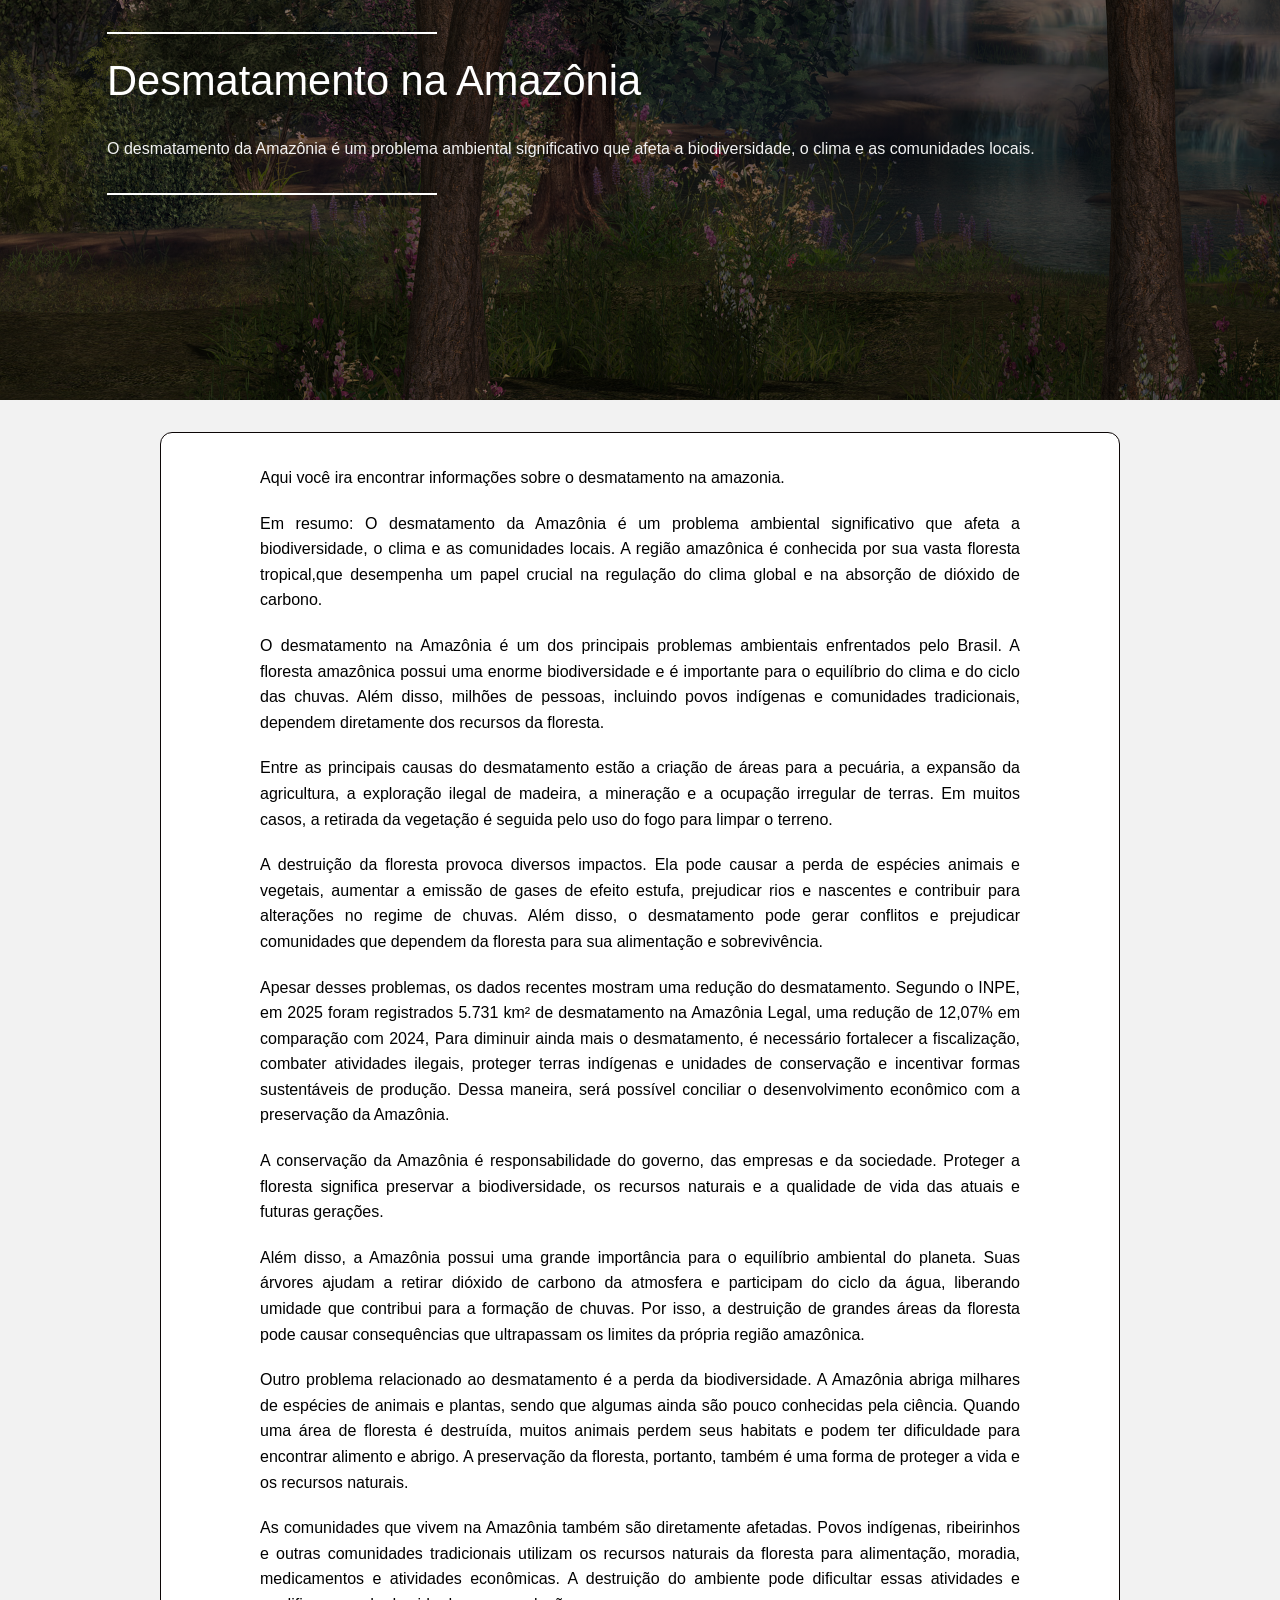
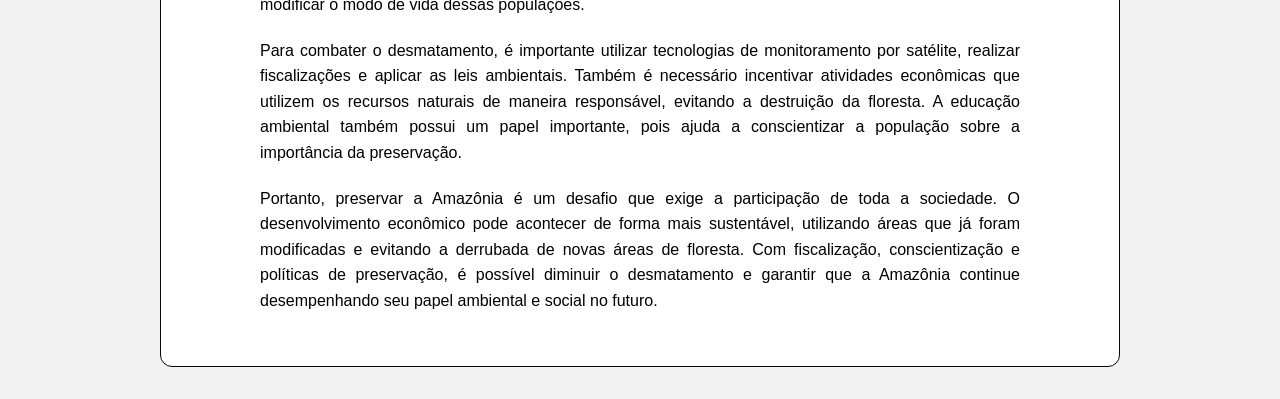
==== index.html @ 60c4ff00 "renomeia para index.html" ====
<!DOCTYPE html>
<html lang="pt-BR">
<head>
    <meta charset="UTF-8">
    <meta name="viewport" content="width=device-width, initial-scale=1">
    <title>Desmatamento da Amazônia</title>
    
    <link rel="stylesheet" href="css.principal/normalize.css">
    <link rel="stylesheet" href="css.principal/pagina.css">
</head>
<body>

    <header class="hero">
        <div class="container">
            <hr>
            
            <nav class="menu">
                <a class="logo" href="#"><strong>Desmatamento na Amazônia</strong></a>
                <div class="descricao">
                    <p>O desmatamento da Amazônia é um problema ambiental significativo que afeta a biodiversidade, o clima e as comunidades locais.</p>
                </div>
            <hr>
        </div>
        
    </header>
    
    <main class="artigo">
        <div><p>Aqui você ira encontrar informações sobre o desmatamento na amazonia.</p></div>

        <p>Em resumo: O desmatamento da Amazônia é um problema ambiental significativo que afeta a biodiversidade, o clima e as comunidades locais.
        A região amazônica é conhecida por sua vasta floresta tropical,que desempenha um papel crucial na regulação do clima global e na absorção de dióxido de carbono.</p>
        <p>O desmatamento na Amazônia é um dos principais problemas ambientais enfrentados pelo Brasil. A floresta amazônica possui uma enorme biodiversidade e é importante para o equilíbrio do clima e do ciclo das chuvas. Além disso, milhões de pessoas, incluindo povos indígenas e comunidades tradicionais, dependem diretamente dos recursos da floresta.</p>
        <p>Entre as principais causas do desmatamento estão a criação de áreas para a pecuária, a expansão da agricultura, a exploração ilegal de madeira, a mineração e a ocupação irregular de terras. Em muitos casos, a retirada da vegetação é seguida pelo uso do fogo para limpar o terreno.</p>
        <p>A destruição da floresta provoca diversos impactos. Ela pode causar a perda de espécies animais e vegetais, aumentar a emissão de gases de efeito estufa, prejudicar rios e nascentes e contribuir para alterações no regime de chuvas. Além disso, o desmatamento pode gerar conflitos e prejudicar comunidades que dependem da floresta para sua alimentação e sobrevivência.</p>
        <p>Apesar desses problemas, os dados recentes mostram uma redução do desmatamento. Segundo o INPE, em 2025 foram registrados 5.731 km² de desmatamento na Amazônia Legal, uma redução de 12,07% em comparação com 2024, Para diminuir ainda mais o desmatamento, é necessário fortalecer a fiscalização, combater atividades ilegais, proteger terras indígenas e unidades de conservação e incentivar formas sustentáveis de produção. Dessa maneira, será possível conciliar o desenvolvimento econômico com a preservação da Amazônia.</p>
        <p>A conservação da Amazônia é responsabilidade do governo, das empresas e da sociedade. Proteger a floresta significa preservar a biodiversidade, os recursos naturais e a qualidade de vida das atuais e futuras gerações.</p>
        <p>Além disso, a Amazônia possui uma grande importância para o equilíbrio ambiental do planeta. Suas árvores ajudam a retirar dióxido de carbono da atmosfera e participam do ciclo da água, liberando umidade que contribui para a formação de chuvas. Por isso, a destruição de grandes áreas da floresta pode causar consequências que ultrapassam os limites da própria região amazônica.</p>
        <p>Outro problema relacionado ao desmatamento é a perda da biodiversidade. A Amazônia abriga milhares de espécies de animais e plantas, sendo que algumas ainda são pouco conhecidas pela ciência. Quando uma área de floresta é destruída, muitos animais perdem seus habitats e podem ter dificuldade para encontrar alimento e abrigo. A preservação da floresta, portanto, também é uma forma de proteger a vida e os recursos naturais.</p>
        <p>As comunidades que vivem na Amazônia também são diretamente afetadas. Povos indígenas, ribeirinhos e outras comunidades tradicionais utilizam os recursos naturais da floresta para alimentação, moradia, medicamentos e atividades econômicas. A destruição do ambiente pode dificultar essas atividades e modificar o modo de vida dessas populações.</p>
       <p>Para combater o desmatamento, é importante utilizar tecnologias de monitoramento por satélite, realizar fiscalizações e aplicar as leis ambientais. Também é necessário incentivar atividades econômicas que utilizem os recursos naturais de maneira responsável, evitando a destruição da floresta. A educação ambiental também possui um papel importante, pois ajuda a conscientizar a população sobre a importância da preservação.</p>
        <p>Portanto, preservar a Amazônia é um desafio que exige a participação de toda a sociedade. O desenvolvimento econômico pode acontecer de forma mais sustentável, utilizando áreas que já foram modificadas e evitando a derrubada de novas áreas de floresta. Com fiscalização, conscientização e políticas de preservação, é possível diminuir o desmatamento e garantir que a Amazônia continue desempenhando seu papel ambiental e social no futuro.</p>
    </main>

</body>
</html>
---- css.principal/pagina.css ----
html { background-color: #f2f2f2; }

* { box-sizing: border-box; }

body {
  margin: 0;
  color: black;
  font-family: "Roboto", Arial, sans-serif;
  line-height: 1.6;
}

.container { width: min(1066px, 100% - 40px); margin-inline: auto; }

.hero {
  min-height: 400px;
  padding-top: 2rem;
  color: #f2f2f2;
  background:
    linear-gradient(rgba(0, 0, 0, 0.5), rgba(0, 0, 0, 0.5)),
    url("../imagens/fundo-do-login.png") center / cover no-repeat;
}

.hero hr {                    
  width: 330px;
  max-width: 60%;
  height: 2px;
  margin: 0 0 1.5rem;
  border: 0;
  background: #fff;
}

.menu {
  display: flex;
  align-items: center;
  justify-content: space-between;
  flex-wrap: wrap;
  gap: 1rem;
}
.logo { color: #ffffff; text-decoration: none; line-height: 1.1; }
.logo strong { font-size: 2.6rem; font-weight: 300; }

.artigo {
  width: min(960px, 100% - 32px);
  margin: 32px auto;
  padding: 32px 48px;
  background-color: white;
  border: 1px solid rgb(12, 6, 6);
  border-radius: 12px;
}

.artigo p {
  max-width: 760px;
  margin: 0 auto 1.25rem;
  text-align: justify;
}
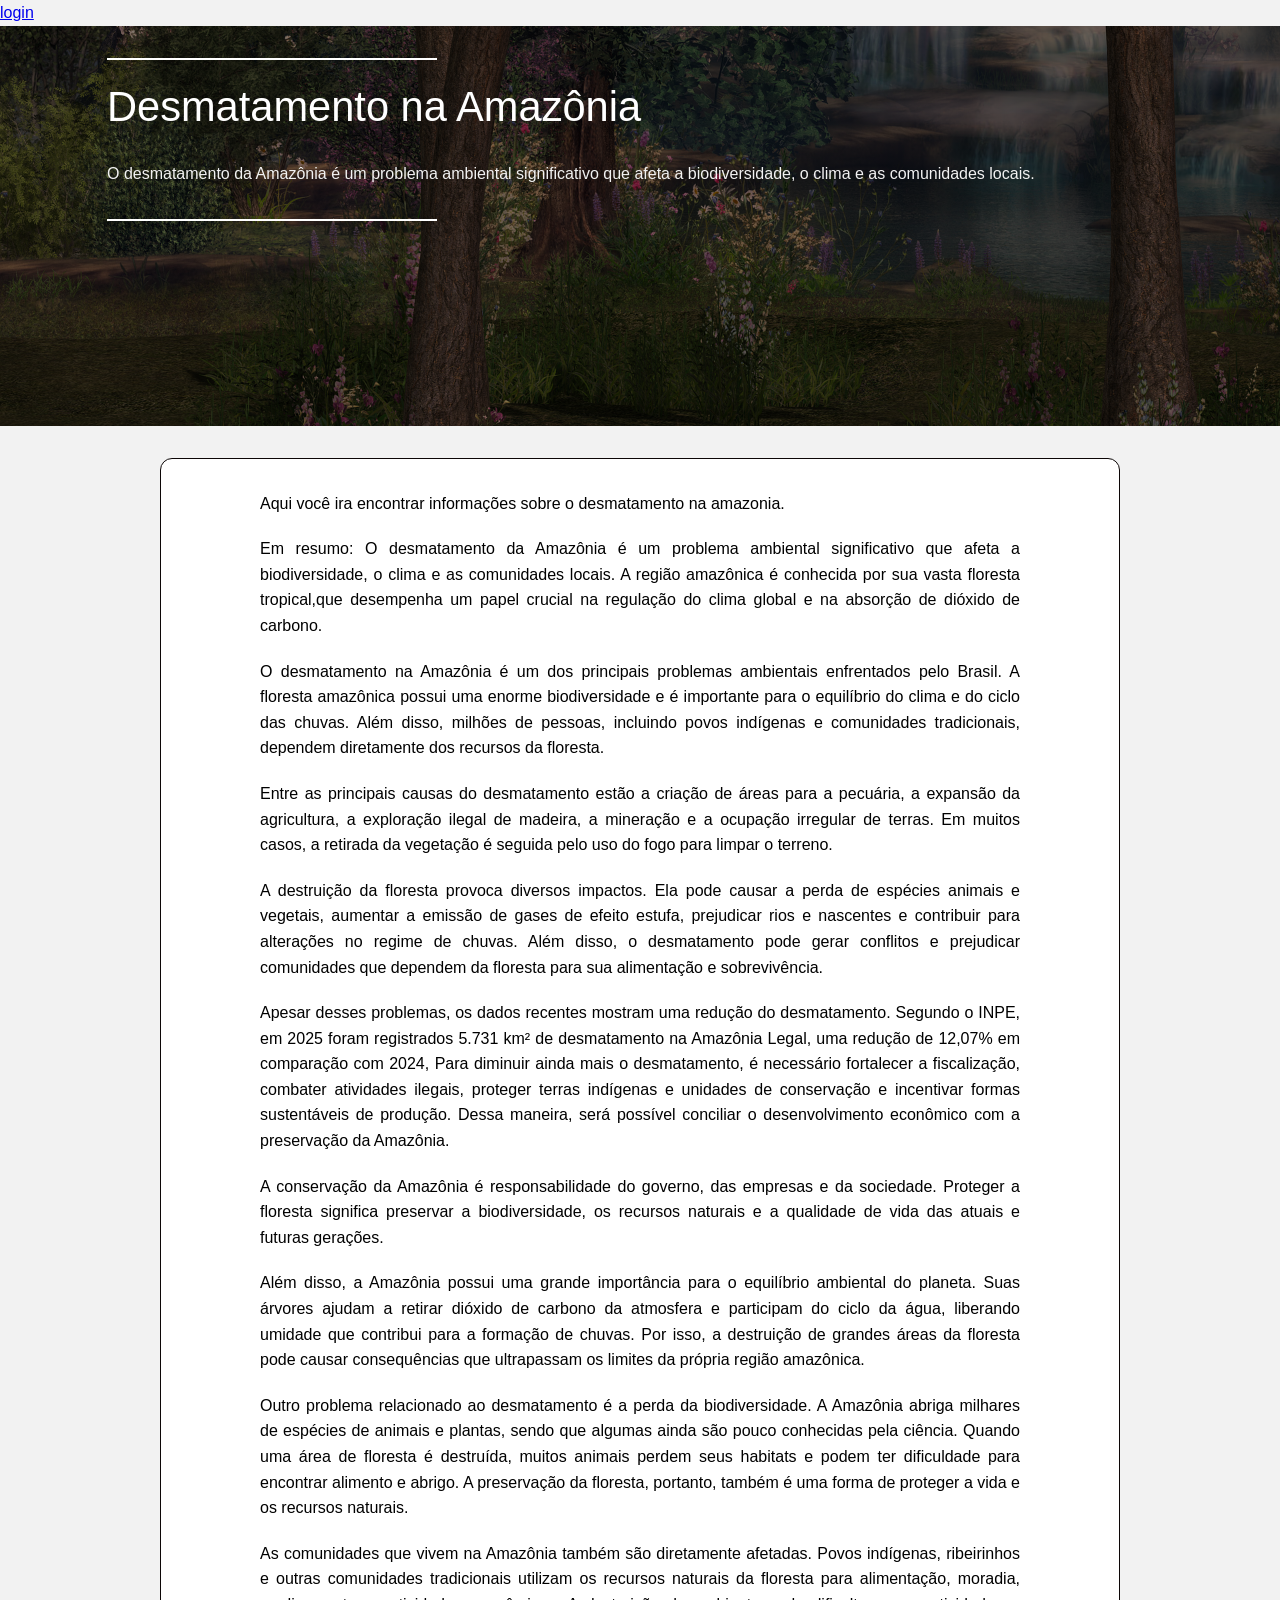
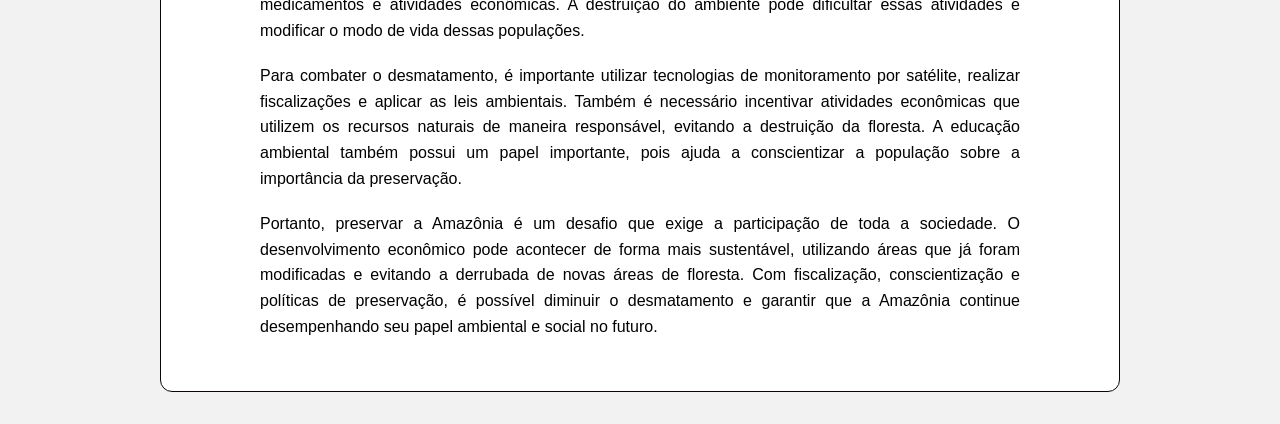
==== commit 4bc34376: "adciona links de login e liga as paginas" ====
--- a/index.html
+++ b/index.html
@@ -4,7 +4,7 @@
     <meta charset="UTF-8">
     <meta name="viewport" content="width=device-width, initial-scale=1">
     <title>Desmatamento da Amazônia</title>
-    
+   <a href="parte-cadastro_1.html">login</a>
     <link rel="stylesheet" href="css.principal/normalize.css">
     <link rel="stylesheet" href="css.principal/pagina.css">
 </head>
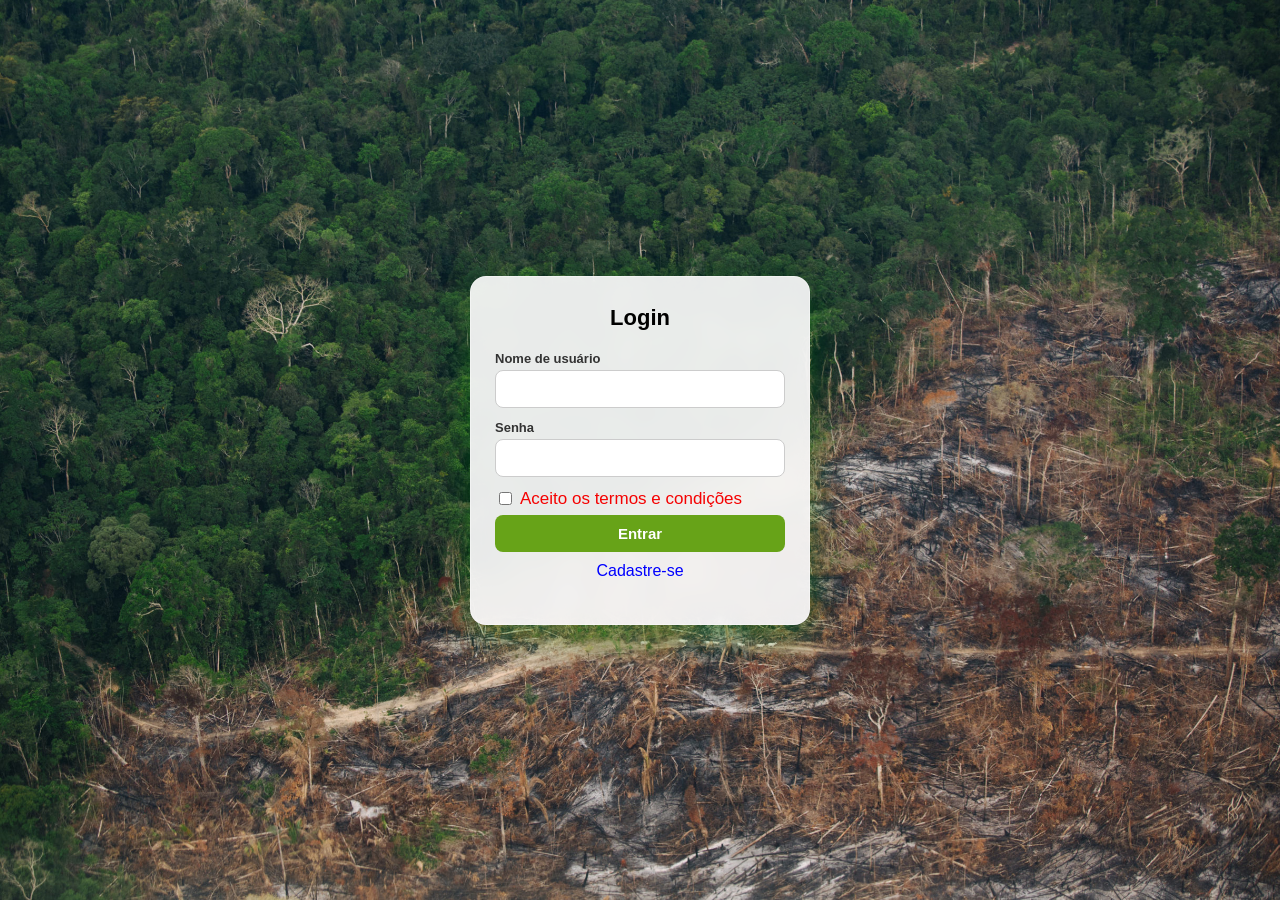
==== commit e5864d53: "alguns ajustes" ====
--- a/index.html
+++ b/index.html
@@ -2,44 +2,59 @@
 <html lang="pt-BR">
 <head>
     <meta charset="UTF-8">
-    <meta name="viewport" content="width=device-width, initial-scale=1">
-    <title>Desmatamento da Amazônia</title>
-   <a href="parte-cadastro_1.html">login</a>
+    <meta name="viewport" content="width=device-width, initial-scale=1.0">
+    <title>Login</title>
     <link rel="stylesheet" href="css.principal/normalize.css">
-    <link rel="stylesheet" href="css.principal/pagina.css">
+    <link rel="stylesheet" href="css.principal/parte-cadastro_1.css">
 </head>
-<body>
+<body style="background-image: url('imagens/imagem_projeto.jpg');">
+    
+    <div class="login-card">
 
-    <header class="hero">
-        <div class="container">
-            <hr>
-            
-            <nav class="menu">
-                <a class="logo" href="#"><strong>Desmatamento na Amazônia</strong></a>
-                <div class="descricao">
-                    <p>O desmatamento da Amazônia é um problema ambiental significativo que afeta a biodiversidade, o clima e as comunidades locais.</p>
-                </div>
-            <hr>
-        </div>
-        
-    </header>
-    
-    <main class="artigo">
-        <div><p>Aqui você ira encontrar informações sobre o desmatamento na amazonia.</p></div>
+        <h1 class="titulo-login">Login</h1>
 
-        <p>Em resumo: O desmatamento da Amazônia é um problema ambiental significativo que afeta a biodiversidade, o clima e as comunidades locais.
-        A região amazônica é conhecida por sua vasta floresta tropical,que desempenha um papel crucial na regulação do clima global e na absorção de dióxido de carbono.</p>
-        <p>O desmatamento na Amazônia é um dos principais problemas ambientais enfrentados pelo Brasil. A floresta amazônica possui uma enorme biodiversidade e é importante para o equilíbrio do clima e do ciclo das chuvas. Além disso, milhões de pessoas, incluindo povos indígenas e comunidades tradicionais, dependem diretamente dos recursos da floresta.</p>
-        <p>Entre as principais causas do desmatamento estão a criação de áreas para a pecuária, a expansão da agricultura, a exploração ilegal de madeira, a mineração e a ocupação irregular de terras. Em muitos casos, a retirada da vegetação é seguida pelo uso do fogo para limpar o terreno.</p>
-        <p>A destruição da floresta provoca diversos impactos. Ela pode causar a perda de espécies animais e vegetais, aumentar a emissão de gases de efeito estufa, prejudicar rios e nascentes e contribuir para alterações no regime de chuvas. Além disso, o desmatamento pode gerar conflitos e prejudicar comunidades que dependem da floresta para sua alimentação e sobrevivência.</p>
-        <p>Apesar desses problemas, os dados recentes mostram uma redução do desmatamento. Segundo o INPE, em 2025 foram registrados 5.731 km² de desmatamento na Amazônia Legal, uma redução de 12,07% em comparação com 2024, Para diminuir ainda mais o desmatamento, é necessário fortalecer a fiscalização, combater atividades ilegais, proteger terras indígenas e unidades de conservação e incentivar formas sustentáveis de produção. Dessa maneira, será possível conciliar o desenvolvimento econômico com a preservação da Amazônia.</p>
-        <p>A conservação da Amazônia é responsabilidade do governo, das empresas e da sociedade. Proteger a floresta significa preservar a biodiversidade, os recursos naturais e a qualidade de vida das atuais e futuras gerações.</p>
-        <p>Além disso, a Amazônia possui uma grande importância para o equilíbrio ambiental do planeta. Suas árvores ajudam a retirar dióxido de carbono da atmosfera e participam do ciclo da água, liberando umidade que contribui para a formação de chuvas. Por isso, a destruição de grandes áreas da floresta pode causar consequências que ultrapassam os limites da própria região amazônica.</p>
-        <p>Outro problema relacionado ao desmatamento é a perda da biodiversidade. A Amazônia abriga milhares de espécies de animais e plantas, sendo que algumas ainda são pouco conhecidas pela ciência. Quando uma área de floresta é destruída, muitos animais perdem seus habitats e podem ter dificuldade para encontrar alimento e abrigo. A preservação da floresta, portanto, também é uma forma de proteger a vida e os recursos naturais.</p>
-        <p>As comunidades que vivem na Amazônia também são diretamente afetadas. Povos indígenas, ribeirinhos e outras comunidades tradicionais utilizam os recursos naturais da floresta para alimentação, moradia, medicamentos e atividades econômicas. A destruição do ambiente pode dificultar essas atividades e modificar o modo de vida dessas populações.</p>
-       <p>Para combater o desmatamento, é importante utilizar tecnologias de monitoramento por satélite, realizar fiscalizações e aplicar as leis ambientais. Também é necessário incentivar atividades econômicas que utilizem os recursos naturais de maneira responsável, evitando a destruição da floresta. A educação ambiental também possui um papel importante, pois ajuda a conscientizar a população sobre a importância da preservação.</p>
-        <p>Portanto, preservar a Amazônia é um desafio que exige a participação de toda a sociedade. O desenvolvimento econômico pode acontecer de forma mais sustentável, utilizando áreas que já foram modificadas e evitando a derrubada de novas áreas de floresta. Com fiscalização, conscientização e políticas de preservação, é possível diminuir o desmatamento e garantir que a Amazônia continue desempenhando seu papel ambiental e social no futuro.</p>
-    </main>
+        <form action="pagina_index.html" method="get">
+
+            <div class="campo">
+                <label for="username">Nome de usuário</label>
+                <input type="text"
+                       id="username"
+                       name="username"
+                       required>
+            </div>
+
+            <div class="campo">
+                <label for="password">Senha</label>
+                <input
+                    type="password"
+                    id="password"
+                    name="password"
+                    pattern="[0-9]{4,}"
+                    title="Digite apenas números (mínimo 4 dígitos)"
+                    oninput="this.value=this.value.replace(/[^0-9]/g,'')"
+                    required>
+            </div>
+
+            <div> 
+            <label class="label" for="termos">
+                <input type="checkbox" id="termos" name="termos" required>
+                Aceito os termos e condições
+            </label>
+            </div>
+
+            <input
+                type="submit"
+                value="Entrar"
+                class="btn-submit">
+            <div>
+
+            <p class="p">
+                <a class="link" href="index2.html">Cadastre-se</a>
+            </p>
+
+            </div>
+        </form>
+    </div> 
 
 </body>
 </html>
--- a/css.principal/parte-cadastro_1.css
+++ b/css.principal/parte-cadastro_1.css
@@ -0,0 +1,137 @@
+* {
+    box-sizing: border-box;
+}
+
+body {
+    background-color: #f5f5f5;
+    background-image: url("fundo\ de\ login\ 2.png");
+    background-repeat: no-repeat;
+    background-position: center center;
+    background-attachment: fixed;
+    background-size: cover;
+    min-height: 100vh;
+    margin: 0;
+    display: flex;
+    align-items: center;
+    justify-content: center;
+    font-family: "Segoe UI", Roboto, Arial, sans-serif;
+    padding: 100px;
+}
+
+.login-card {
+    width: 100%;
+    max-width: 340px;
+    background: rgba(255, 255, 255, 0.9);
+    backdrop-filter: blur(10px);
+    -webkit-backdrop-filter: blur(10px);
+    border-radius: 16px;
+    padding: 28px 24px;
+    box-shadow: 0 10px 35px rgba(12, 173, 6, 0.35);
+    border: 1px solid rgba(255, 255, 255, 0.4);
+}
+
+.titulo-login {
+    display: block;
+    text-align: center;
+    margin: 0 0 20px 0;
+    font-size: 22px;
+    color: #000000;
+}
+
+.campo {
+    margin-bottom: 12px;
+}
+
+.campo label {
+    display: block;
+    text-align: left;
+    font-size: 13px;
+    color: #333;
+    margin-bottom: 4px;
+    font-weight: 600;
+}
+
+.campo input {
+    display: block;
+    width: 100%;
+    padding: 10px 12px;
+    border: 1px solid #ccc;
+    border-radius: 8px;
+    font-size: 14px;
+    outline: none;
+    transition: border-color 0.15s ease, box-shadow 0.15s ease;
+}
+
+.campo input:focus {
+    border-color: #67a318;
+    box-shadow: 0 0 0 3px rgba(103, 163, 24, 0.2);
+}
+
+.termos {
+    display: flex;
+    align-items: center;
+    gap: 6px;
+    color: #d10c0c;
+    margin: 9px 1px 1px 1px;
+}
+
+.termos input {
+    margin: 0;
+}
+
+.btn-submit {
+    display: block;
+    width: 100%;
+    margin: 0 auto;
+    padding: 10px 20px;
+    background-color: #67a318;
+    color: #fff;
+    border: none;
+    border-radius: 8px;
+    cursor: pointer;
+    font-weight: bold;
+    font-size: 15px;
+    transition: background-color 0.15s ease, transform 0.1s ease;
+}
+
+.btn-submit:hover {
+    background-color: #5a8c14;
+}
+
+.btn-submit:active {
+    transform: scale(0.98);
+}
+
+.cadastro-link {
+    text-align: center;
+    margin: 14px 0 0 0;
+    font-size: 13px;
+}
+
+.cadastro-link a {
+    color: #67a318;
+    text-decoration: none;
+    font-weight: 600;
+}
+
+.cadastro-link a:hover {
+    text-decoration: underline;
+}
+.p {
+    text-align: center;
+    font-size: 16px;
+    color: #0837d3;
+    margin-top: 10px;
+}
+.label {
+    display: flex;
+    align-items: center;
+    gap: 5px;
+    font-size: 17px;
+    color: #f50202;
+    margin: 12px 0 6px 0;
+}
+.link {
+    text-decoration: none;
+     color:blue;
+}
